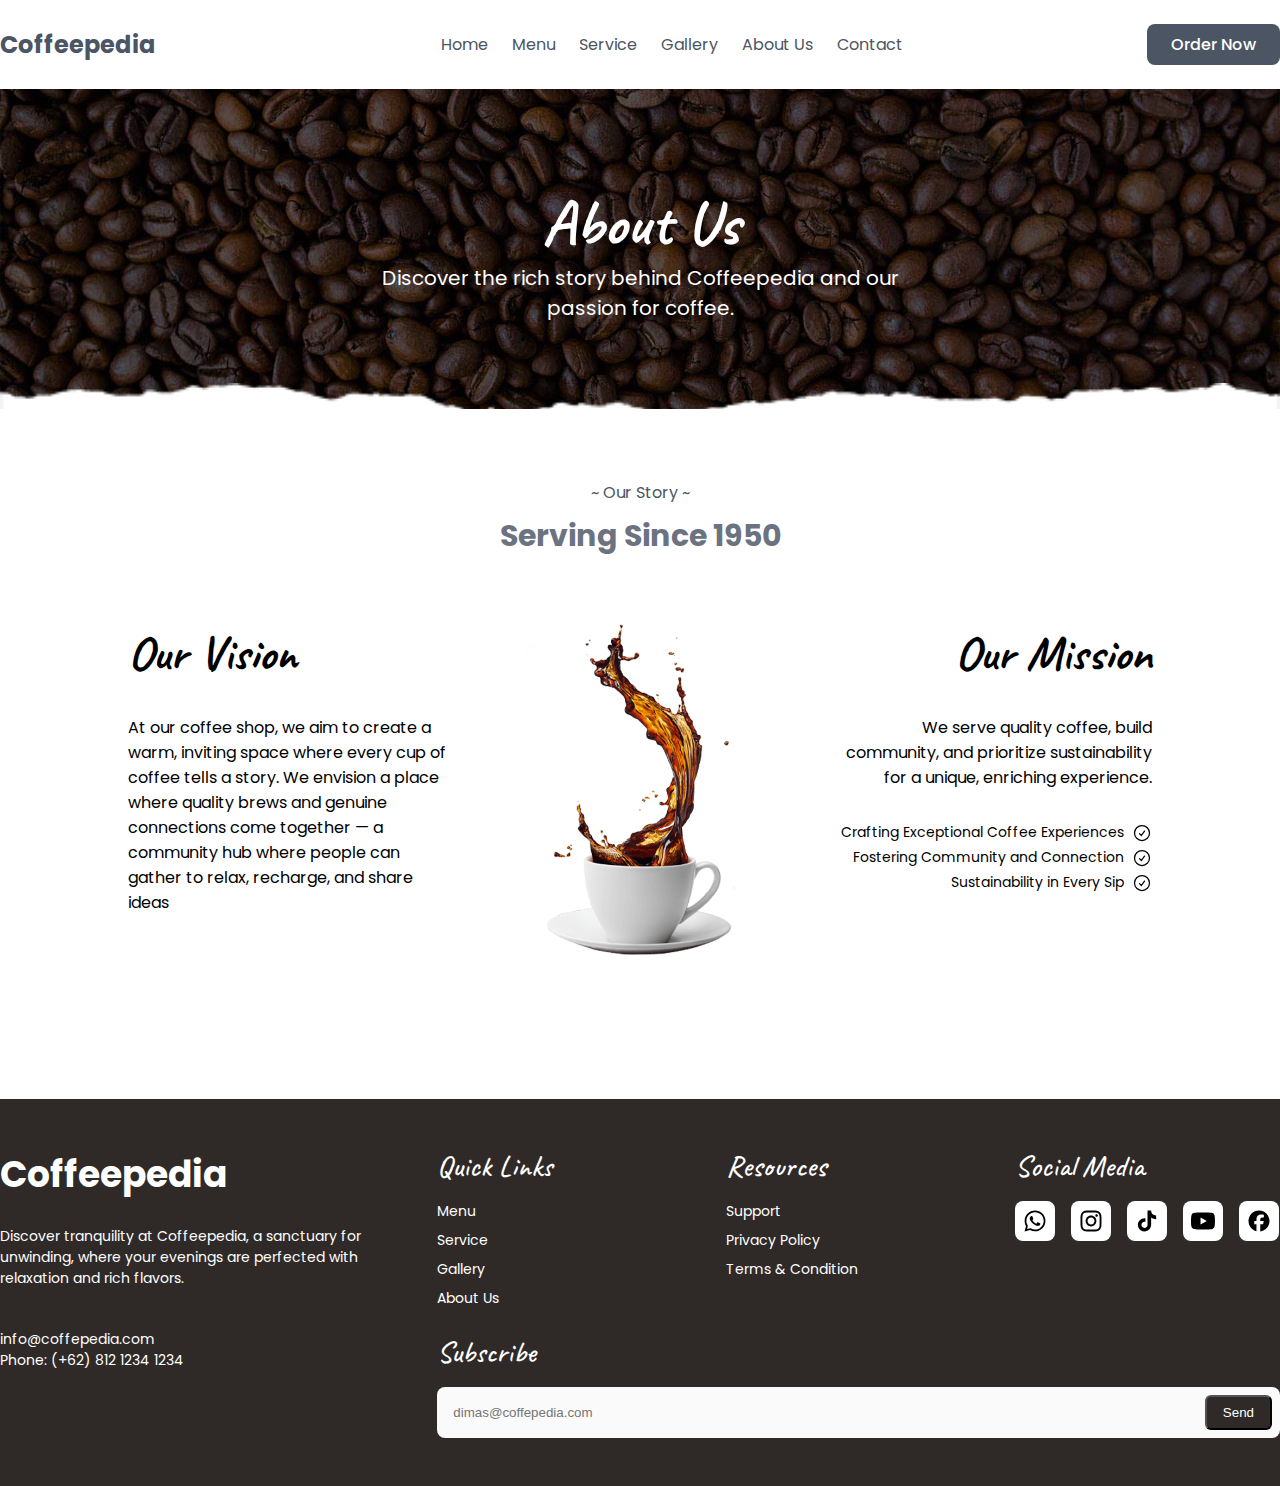
==== about.html @ 711b8a61 "first commit" ====
<!doctype html>
<html lang="en">
<head>
    <meta charset="UTF-8">
    <meta name="viewport" content="width=device-width, user-scalable=no, initial-scale=1.0, maximum-scale=1.0, minimum-scale=1.0">
    <meta http-equiv="X-UA-Compatible" content="ie=edge">
    <title>Coffeepedia - About</title>

    <link rel="preconnect" href="https://fonts.googleapis.com">
    <link rel="preconnect" href="https://fonts.gstatic.com" crossorigin>
    <link href="https://fonts.googleapis.com/css2?family=Poppins:ital,wght@0,100;0,200;0,300;0,400;0,500;0,600;0,700;0,800;0,900;1,100;1,200;1,300;1,400;1,500;1,600;1,700;1,800;1,900&display=swap" rel="stylesheet">

    <link rel="preconnect" href="https://fonts.googleapis.com">
    <link rel="preconnect" href="https://fonts.gstatic.com" crossorigin>
    <link href="https://fonts.googleapis.com/css2?family=Caveat:wght@400..700&display=swap" rel="stylesheet">

    <link rel="stylesheet" href="assets/css/app.css">
</head>
<body class="poppins-regular">

<nav class="navbar">
    <a href="" class="logo">Coffeepedia</a>
    <ul class="nav-links">
        <li><a href="/" class="nav-link">Home</a></li>
        <li><a href="#" class="nav-link">Menu</a></li>
        <li><a href="#" class="nav-link">Service</a></li>
        <li><a href="gallery.html" class="nav-link">Gallery</a></li>
        <li><a href="about.html" class="nav-link">About Us</a></li>
        <li><a href="contact.html" class="nav-link">Contact</a></li>
    </ul>

    <a href="" class="order-btn">Order Now</a>
</nav>

<main class="main-content">
    <section class="section-header">
        <div class="section-header-image-container">
            <img src="assets/images/bg.jpg" alt="Coffee Beans" class="background-image">
            <img src="assets/images/overlay-bottom.png" alt="Overlay" class="overlay-bottom">
        </div>
        <div class="content">
            <h1 class="caveat-semibold">About Us</h1>
            <p>Discover the rich story behind Coffeepedia and our passion for coffee.</p>
        </div>
    </section>

    <section class="about-content-section">
        <div class="about-content-text-center">
            <div class="about-content-story-text">~ Our Story ~</div>
            <div class="about-content-title">Serving Since 1950</div>
        </div>

        <div class="about-content-container">
            <div class="about-content-grid">
                <div class="about-content-vision">
                    <h1 class="about-content-heading">Our Vision</h1>
                    <div class="about-content-description">
                        <p>At our coffee shop, we aim to create a warm, inviting space where every cup of coffee tells a story. We envision a place where quality brews and genuine connections come together — a community hub where people can gather to relax, recharge, and share ideas</p>
                    </div>
                </div>
                <div class="about-content-image">
                    <img src="assets/images/about.png" alt="About" class="about-content-img">
                </div>
                <div class="about-content-mission">
                    <h1 class="about-content-heading">Our Mission</h1>
                    <div class="about-content-mission-description">
                        <p>We serve quality coffee, build community, and prioritize sustainability for a unique, enriching experience.</p>
                    </div>

                    <div class="about-content-list">
                        <ul class="about-content-list-items">
                            <li class="about-content-list-item">
                                <span>Crafting Exceptional Coffee Experiences</span>
                                <svg xmlns="http://www.w3.org/2000/svg" fill="none" viewBox="0 0 24 24" stroke-width="1.5" stroke="currentColor" class="about-content-icon">
                                    <path stroke-linecap="round" stroke-linejoin="round" d="M9 12.75 11.25 15 15 9.75M21 12a9 9 0 1 1-18 0 9 9 0 0 1 18 0Z" />
                                </svg>
                            </li>
                            <li class="about-content-list-item">
                                <span>Fostering Community and Connection</span>
                                <svg xmlns="http://www.w3.org/2000/svg" fill="none" viewBox="0 0 24 24" stroke-width="1.5" stroke="currentColor" class="about-content-icon">
                                    <path stroke-linecap="round" stroke-linejoin="round" d="M9 12.75 11.25 15 15 9.75M21 12a9 9 0 1 1-18 0 9 9 0 0 1 18 0Z" />
                                </svg>
                            </li>
                            <li class="about-content-list-item">
                                <span>Sustainability in Every Sip</span>
                                <svg xmlns="http://www.w3.org/2000/svg" fill="none" viewBox="0 0 24 24" stroke-width="1.5" stroke="currentColor" class="about-content-icon">
                                    <path stroke-linecap="round" stroke-linejoin="round" d="M9 12.75 11.25 15 15 9.75M21 12a9 9 0 1 1-18 0 9 9 0 0 1 18 0Z" />
                                </svg>
                            </li>
                        </ul>
                    </div>
                </div>
            </div>
        </div>
    </section>
</main>

<footer class="footer">
    <div class="footer-container">
        <div class="footer-grid">
            <div class="footer-section-one footer-about">
                <a href="" class="footer-brand">Coffeepedia</a>
                <p class="footer-description">Discover tranquility at Coffeepedia, a sanctuary for unwinding, where your
                    evenings are perfected with relaxation and rich flavors.</p>
                <div class="footer-contact">info@coffepedia.com</div>
                <div>Phone: (+62) 812 1234 1234</div>
            </div>
            <div class="footer-section-two">
                <div class="footer-sub-section">
                    <div class="footer-column">
                        <h2 class="footer-column-title caveat-bold">Quick Links</h2>
                        <ul class="footer-list">
                            <li><a href="#" class="footer-link">Menu</a></li>
                            <li><a href="#" class="footer-link">Service</a></li>
                            <li><a href="#" class="footer-link">Gallery</a></li>
                            <li><a href="#" class="footer-link">About Us</a></li>
                        </ul>
                    </div>
                    <div class="footer-column">
                        <h2 class="footer-column-title caveat-bold">Resources</h2>
                        <ul class="footer-list">
                            <li><a href="#" class="footer-link">Support</a></li>
                            <li><a href="#" class="footer-link">Privacy Policy</a></li>
                            <li><a href="#" class="footer-link">Terms & Condition</a></li>
                        </ul>
                    </div>
                    <div class="footer-column">
                        <h2 class="footer-column-title caveat-bold">Social Media</h2>
                        <div class="footer-social">
                            <div class="footer-social-item">
                                <svg xmlns="http://www.w3.org/2000/svg" class="footer-social-icon" viewBox="0 0 32 32">
                                    <path d="M25.873,6.069c-2.619-2.623-6.103-4.067-9.814-4.069C8.411,2,2.186,8.224,2.184,15.874c-.001,2.446,.638,4.833,1.852,6.936l-1.969,7.19,7.355-1.929c2.026,1.106,4.308,1.688,6.63,1.689h.006c7.647,0,13.872-6.224,13.874-13.874,.001-3.708-1.44-7.193-4.06-9.815h0Zm-9.814,21.347h-.005c-2.069,0-4.099-.557-5.87-1.607l-.421-.25-4.365,1.145,1.165-4.256-.274-.436c-1.154-1.836-1.764-3.958-1.763-6.137,.003-6.358,5.176-11.531,11.537-11.531,3.08,.001,5.975,1.202,8.153,3.382,2.177,2.179,3.376,5.077,3.374,8.158-.003,6.359-5.176,11.532-11.532,11.532h0Zm6.325-8.636c-.347-.174-2.051-1.012-2.369-1.128-.318-.116-.549-.174-.78,.174-.231,.347-.895,1.128-1.098,1.359-.202,.232-.405,.26-.751,.086-.347-.174-1.464-.54-2.788-1.72-1.03-.919-1.726-2.054-1.929-2.402-.202-.347-.021-.535,.152-.707,.156-.156,.347-.405,.52-.607,.174-.202,.231-.347,.347-.578,.116-.232,.058-.434-.029-.607-.087-.174-.78-1.88-1.069-2.574-.281-.676-.567-.584-.78-.595-.202-.01-.433-.012-.665-.012s-.607,.086-.925,.434c-.318,.347-1.213,1.186-1.213,2.892s1.242,3.355,1.416,3.587c.174,.232,2.445,3.733,5.922,5.235,.827,.357,1.473,.571,1.977,.73,.83,.264,1.586,.227,2.183,.138,.666-.1,2.051-.839,2.34-1.649,.289-.81,.289-1.504,.202-1.649s-.318-.232-.665-.405h0Z" fill-rule="evenodd"></path>
                                </svg>
                            </div>
                            <div class="footer-social-item">
                                <svg xmlns="http://www.w3.org/2000/svg" class="footer-social-icon" viewBox="0 0 32 32">
                                    <path d="M10.202,2.098c-1.49,.07-2.507,.308-3.396,.657-.92,.359-1.7,.84-2.477,1.619-.776,.779-1.254,1.56-1.61,2.481-.345,.891-.578,1.909-.644,3.4-.066,1.49-.08,1.97-.073,5.771s.024,4.278,.096,5.772c.071,1.489,.308,2.506,.657,3.396,.359,.92,.84,1.7,1.619,2.477,.779,.776,1.559,1.253,2.483,1.61,.89,.344,1.909,.579,3.399,.644,1.49,.065,1.97,.08,5.771,.073,3.801-.007,4.279-.024,5.773-.095s2.505-.309,3.395-.657c.92-.36,1.701-.84,2.477-1.62s1.254-1.561,1.609-2.483c.345-.89,.579-1.909,.644-3.398,.065-1.494,.081-1.971,.073-5.773s-.024-4.278-.095-5.771-.308-2.507-.657-3.397c-.36-.92-.84-1.7-1.619-2.477s-1.561-1.254-2.483-1.609c-.891-.345-1.909-.58-3.399-.644s-1.97-.081-5.772-.074-4.278,.024-5.771,.096m.164,25.309c-1.365-.059-2.106-.286-2.6-.476-.654-.252-1.12-.557-1.612-1.044s-.795-.955-1.05-1.608c-.192-.494-.423-1.234-.487-2.599-.069-1.475-.084-1.918-.092-5.656s.006-4.18,.071-5.656c.058-1.364,.286-2.106,.476-2.6,.252-.655,.556-1.12,1.044-1.612s.955-.795,1.608-1.05c.493-.193,1.234-.422,2.598-.487,1.476-.07,1.919-.084,5.656-.092,3.737-.008,4.181,.006,5.658,.071,1.364,.059,2.106,.285,2.599,.476,.654,.252,1.12,.555,1.612,1.044s.795,.954,1.051,1.609c.193,.492,.422,1.232,.486,2.597,.07,1.476,.086,1.919,.093,5.656,.007,3.737-.006,4.181-.071,5.656-.06,1.365-.286,2.106-.476,2.601-.252,.654-.556,1.12-1.045,1.612s-.955,.795-1.608,1.05c-.493,.192-1.234,.422-2.597,.487-1.476,.069-1.919,.084-5.657,.092s-4.18-.007-5.656-.071M21.779,8.517c.002,.928,.755,1.679,1.683,1.677s1.679-.755,1.677-1.683c-.002-.928-.755-1.679-1.683-1.677,0,0,0,0,0,0-.928,.002-1.678,.755-1.677,1.683m-12.967,7.496c.008,3.97,3.232,7.182,7.202,7.174s7.183-3.232,7.176-7.202c-.008-3.97-3.233-7.183-7.203-7.175s-7.182,3.233-7.174,7.203m2.522-.005c-.005-2.577,2.08-4.671,4.658-4.676,2.577-.005,4.671,2.08,4.676,4.658,.005,2.577-2.08,4.671-4.658,4.676-2.577,.005-4.671-2.079-4.676-4.656h0"></path>
                                </svg>
                            </div>
                            <div class="footer-social-item">
                                <svg xmlns="http://www.w3.org/2000/svg" class="footer-social-icon" viewBox="0 0 32 32">
                                    <path d="M24.562,7.613c-1.508-.983-2.597-2.557-2.936-4.391-.073-.396-.114-.804-.114-1.221h-4.814l-.008,19.292c-.081,2.16-1.859,3.894-4.039,3.894-.677,0-1.315-.169-1.877-.465-1.288-.678-2.169-2.028-2.169-3.582,0-2.231,1.815-4.047,4.046-4.047,.417,0,.816,.069,1.194,.187v-4.914c-.391-.053-.788-.087-1.194-.087-4.886,0-8.86,3.975-8.86,8.86,0,2.998,1.498,5.65,3.783,7.254,1.439,1.01,3.19,1.606,5.078,1.606,4.886,0,8.86-3.975,8.86-8.86V11.357c1.888,1.355,4.201,2.154,6.697,2.154v-4.814c-1.345,0-2.597-.4-3.647-1.085Z"></path>
                                </svg>
                            </div>
                            <div class="footer-social-item">
                                <svg xmlns="http://www.w3.org/2000/svg" class="footer-social-icon" viewBox="0 0 32 32">
                                    <path d="M31.331,8.248c-.368-1.386-1.452-2.477-2.829-2.848-2.496-.673-12.502-.673-12.502-.673,0,0-10.007,0-12.502,.673-1.377,.37-2.461,1.462-2.829,2.848-.669,2.512-.669,7.752-.669,7.752,0,0,0,5.241,.669,7.752,.368,1.386,1.452,2.477,2.829,2.847,2.496,.673,12.502,.673,12.502,.673,0,0,10.007,0,12.502-.673,1.377-.37,2.461-1.462,2.829-2.847,.669-2.512,.669-7.752,.669-7.752,0,0,0-5.24-.669-7.752ZM12.727,20.758V11.242l8.364,4.758-8.364,4.758Z"></path>
                                </svg>
                            </div>
                            <div class="footer-social-item">
                                <svg xmlns="http://www.w3.org/2000/svg" class="footer-social-icon" viewBox="0 0 32 32">
                                    <path d="M16,2c-7.732,0-14,6.268-14,14,0,6.566,4.52,12.075,10.618,13.588v-9.31h-2.887v-4.278h2.887v-1.843c0-4.765,2.156-6.974,6.835-6.974,.887,0,2.417,.174,3.043,.348v3.878c-.33-.035-.904-.052-1.617-.052-2.296,0-3.183,.87-3.183,3.13v1.513h4.573l-.786,4.278h-3.787v9.619c6.932-.837,12.304-6.74,12.304-13.897,0-7.732-6.268-14-14-14Z"></path>
                                </svg>
                            </div>
                        </div>
                    </div>
                    <div class="footer-column footer-subscribe">
                        <label for="email" class="footer-column-title caveat-bold">Subscribe</label>
                        <form action="/" method="POST">
                            <div class="footer-subscribe-form">
                                <input id="email" type="email" placeholder="dimas@coffepedia.com" class="footer-input"/>
                                <button type="submit" class="footer-submit">Send</button>
                            </div>
                        </form>
                    </div>
                </div>
            </div>
        </div>
    </div>
</footer>

</body>
</html>
---- assets/css/app.css ----
*,
*::before,
*::after {
    box-sizing: border-box;
}

body {
    margin: 0;
    overflow-x: hidden;
}

a {
    text-decoration: none;
}

ul {
    list-style-type: none;
    margin: 0 !important;
}

h1, h2, h3, h4, h5 {
    margin: 0 !important;
}

.poppins-thin {
    font-family: "Poppins", serif;
    font-weight: 100;
    font-style: normal;
}

.poppins-extralight {
    font-family: "Poppins", serif;
    font-weight: 200;
    font-style: normal;
}

.poppins-light {
    font-family: "Poppins", serif;
    font-weight: 300;
    font-style: normal;
}

.poppins-regular {
    font-family: "Poppins", serif;
    font-weight: 400;
    font-style: normal;
}

.poppins-medium {
    font-family: "Poppins", serif;
    font-weight: 500;
    font-style: normal;
}

.poppins-semibold {
    font-family: "Poppins", serif;
    font-weight: 600;
    font-style: normal;
}

.poppins-bold {
    font-family: "Poppins", serif;
    font-weight: 700;
    font-style: normal;
}

.poppins-extrabold {
    font-family: "Poppins", serif;
    font-weight: 800;
    font-style: normal;
}

.poppins-black {
    font-family: "Poppins", serif;
    font-weight: 900;
    font-style: normal;
}

.poppins-thin-italic {
    font-family: "Poppins", serif;
    font-weight: 100;
    font-style: italic;
}

.poppins-extralight-italic {
    font-family: "Poppins", serif;
    font-weight: 200;
    font-style: italic;
}

.poppins-light-italic {
    font-family: "Poppins", serif;
    font-weight: 300;
    font-style: italic;
}

.poppins-regular-italic {
    font-family: "Poppins", serif;
    font-weight: 400;
    font-style: italic;
}

.poppins-medium-italic {
    font-family: "Poppins", serif;
    font-weight: 500;
    font-style: italic;
}

.poppins-semibold-italic {
    font-family: "Poppins", serif;
    font-weight: 600;
    font-style: italic;
}

.poppins-bold-italic {
    font-family: "Poppins", serif;
    font-weight: 700;
    font-style: italic;
}

.poppins-extrabold-italic {
    font-family: "Poppins", serif;
    font-weight: 800;
    font-style: italic;
}

.poppins-black-italic {
    font-family: "Poppins", serif;
    font-weight: 900;
    font-style: italic;
}

.caveat-regular {
    font-family: "Caveat", cursive;
    font-optical-sizing: auto;
    font-weight: 400;
    font-style: normal;
}

.caveat-semibold {
    font-family: "Caveat", cursive;
    font-optical-sizing: auto;
    font-weight: 600;
    font-style: normal;
}

.caveat-bold {
    font-family: "Caveat", cursive;
    font-optical-sizing: auto;
    font-weight: 700;
    font-style: normal;
}

.navbar {
    display: flex;
    justify-content: space-between;
    align-items: center;
    max-width: 80rem;
    margin: 0 auto;
    padding: 1.5rem 0;
    overflow-x: hidden;
}

.logo {
    font-weight: bold;
    font-size: 1.5rem;
    color: #4b5563;
}

.nav-links {
    display: flex;
    align-items: center;
    gap: 1.5rem;
}

.nav-link {
    text-decoration: none;
    color: #4b5563;
    transition: color 0.3s ease, text-decoration 0.3s ease;
}

.nav-link:hover {
    text-decoration: underline;
    text-underline-offset: 0.25rem;
    color: #1f2937;
}

.order-btn {
    padding: 0.5rem 1.5rem;
    background-color: #4b5563;
    color: white;
    font-weight: 500;
    border-radius: 0.5rem;
    text-decoration: none;
    transition: background-color 0.3s ease;
}

.order-btn:hover {
    background-color: #374151;
}

.main-content {
    min-height: 100vh;
}

.content-container {
    max-width: 32rem;
    margin-left: auto;
    margin-right: auto;
    padding-top: 3rem;
    padding-bottom: 2rem;
    text-align: center;
}

.title {
    line-height: 1;
    font-weight: bold;
    font-size: 3.75rem;
    color: #4b5563;
    font-family: 'Caveat', cursive;
}

.description {
    margin-top: 2rem;
}

.cta-container {
    display: flex;
    align-items: center;
    justify-content: center;
}

.cta-button {
    display: inline-flex;
    align-items: center;
    padding: 0.75rem 3rem;
    border: 1px solid #4b5563;
    color: #4b5563;
    font-size: 1.125rem;
    border-top-right-radius: 1.5rem;
    border-bottom-left-radius: 1.5rem;
    text-decoration: none;
    transition: background-color 0.3s ease, color 0.3s ease;
}

.cta-button:hover {
    background-color: #374151;
    color: white;
}

.image-container {
    max-width: 84rem;
    margin-left: auto;
    margin-right: auto;
    padding-top: 3rem;
}

#coffee-video {
    width: 100%;
    height: 28rem;
    object-fit: cover;
    object-position: center;
    border-top-left-radius: 3rem;
    border-bottom-right-radius: 3rem;
}

.footer {
    background-color: #2f2a28;
    color: white;
    font-size: 0.875rem;
    margin-top: 5rem;
    padding-top: 3rem;
    padding-bottom: 3rem;

}

.footer-container {
    max-width: 80rem;
    margin-left: auto;
    margin-right: auto;
}

.footer-grid {
    display: grid;
    grid-template-columns: repeat(12, 1fr);
    gap: 2rem;
}

.footer-section-one {
    grid-column: span 4;
}

.footer-about {
    padding-right: 1rem;
}

.footer-brand {
    font-weight: bold;
    font-size: 2.25rem;
    text-decoration: none;
    color: white;
}

.footer-description {
    margin-top: 1.5rem;
}

.footer-contact {
    margin-top: 2.5rem;
}

.footer-section-two {
    grid-column: span 8;
}

.footer-sub-section {
    display: grid;
    grid-template-columns: repeat(3, 1fr);
    gap: 1.5rem;
}

.footer-column {
    grid-column: span 1;
}

.footer-column-title {
    font-weight: 500;
    font-size: 1.875rem;
    margin-bottom: 1rem !important;
}

.footer-list {
    list-style: none;
    padding: 0;
    display: flex;
    flex-direction: column;
    gap: 0.5rem;
}

.footer-link {
    text-decoration: none;
    color: inherit;
    transition: color 0.2s;
}

.footer-link:hover {
    text-decoration: underline;
    text-underline-offset: 0.2em;
}

.footer-social {
    display: flex;
    gap: 1rem;
}

.footer-social-item {
    background-color: white;
    color: #2f2a28;
    padding: 0.5rem;
    border-radius: 0.5rem;
    display: flex;
    align-items: center;
}

.footer-social-icon {
    width: 24px;
    height: 24px;
}

.footer-subscribe {
    grid-column: span 3;
}

.footer-subscribe-form {
    display: flex;
    align-items: center;
    background-color: #fafafa;
    padding: 0.5rem;
    margin-top: 1rem;
    border-radius: 0.5rem;
    width: 100%;
}

.footer-input {
    padding: 0.5rem;
    background-color: #fafafa;
    color: #2f2a28;
    border: none;
    width: 100%;
    margin-right: 1rem;
    border-radius: 0.375rem;
}

.footer-submit {
    padding: 0.5rem 1rem;
    background-color: #2f2a28;
    color: white;
    border-radius: 0.375rem;
    cursor: pointer;
}

.footer-submit:hover {
    background-color: #1d1b18;
}

.section-header {
    position: relative;
}

.overlay-bottom {
    position: absolute;
    bottom: 0;
    left: 0;
    width: 100%;
    height: 10%;
}

.section-header-image-container {
    position: relative;
}

.section-header .background-image {
    height: 320px;
    width: 100%;
    object-fit: cover;
    object-position: center;
    filter: brightness(.35);
}

.section-header .content {
    position: absolute;
    top: 50%;
    left: 50%;
    transform: translate(-50%, -50%);
    text-align: center;
    color: white;
    padding: 20px;
    z-index: 1;
}

.section-header h1 {
    font-size: 4rem;
    font-weight: bold;
    margin-bottom: 20px;
}

.section-header p {
    font-size: 1.25rem;
    max-width: 600px;
    margin: 0 auto;
}

.about-content-section {
    max-width: 64rem;
    padding-top: 4rem;
    padding-bottom: 4rem;
    margin: 0 auto;
}

.about-content-text-center {
    text-align: center;
}

.about-content-story-text {
    color: #4b5563;
}

.about-content-title {
    color: #6b7280;
    font-size: 1.875rem;
    font-weight: bold;
    margin-top: 0.5rem;
}

.about-content-container {
    margin-top: 4rem;
    margin-left: auto;
    margin-right: auto;
    max-width: 72rem;
}

.about-content-grid {
    display: grid;
    grid-template-columns: repeat(3, 1fr);
    gap: 1.5rem;
}

.about-content-vision,
.about-content-mission {
    display: flex;
    flex-direction: column;
}

.about-content-vision {
    text-align: left;
}

.about-content-mission {
    text-align: right;
}

.about-content-heading {
    font-weight: bold;
    font-family: "Caveat", sans-serif;
    font-size: 3rem;
}

.about-content-description,
.about-content-mission-description {
    margin-top: 1rem;
}

.about-content-img {
    width: 100%;
    height: 100%;
}

.about-content-list {
    margin-top: 1rem;
    font-size: 0.875rem;
}

.about-content-list-items {
    list-style: none;
    padding-left: 0;
}

.about-content-list-item {
    display: flex;
    align-items: center;
    justify-content: flex-end;
    gap: 0.5rem;
    margin-bottom: 0.25rem;
}

.about-content-icon {
    width: 1.25rem;
    height: 1.25rem;
    stroke-width: 1.5;
    stroke: currentColor;
}


.contact-section {
    padding: 4rem 0;
}

.contact-info-grid {
    display: grid;
    max-width: 80rem;
    margin: 0 auto;
    grid-template-columns: repeat(3, 1fr);
    gap: 1rem;
    text-align: center;
}

.contact-info {
    display: flex;
    flex-direction: column;
    align-items: center;
    gap: 1rem;
}

.icon-box {
    background-color: #f3f4f6;
    padding: 1rem;
    border-radius: 0.5rem;
}

.size-10 {
    width: 2.5rem;
    height: 2.5rem;
}

.contact-text {
    font-weight: bold;
}

.contact-form-grid {
    display: grid;
    grid-template-columns: 1fr 1fr;
    gap: 2rem;
    margin-top: 4rem;
    max-width: 80rem;
    margin-left: auto;
    margin-right: auto;
}

.form-group {
    margin-bottom: 1rem;
    width: auto;
}

.form-input {
    width: 100%;
    padding: 0.75rem 1rem;
    background-color: #f9fafb;
    border: 1px solid #d1d5db;
    border-radius: 0.5rem;
    font-size: 1rem;
}

.contact-submit-button {
    padding: 1rem 1.5rem;
    background-color: #4b4f53;
    color: white;
    width: 100%;
    border-radius: 0.5rem;
    font-size: 1rem;
    cursor: pointer;
    border: none;
}

.contact-submit-button:hover {
    background-color: #333;
}


.gallery-content-text-center {
    text-align: center;
}

.gallery-content-story-text {
    color: #4b5563;
}
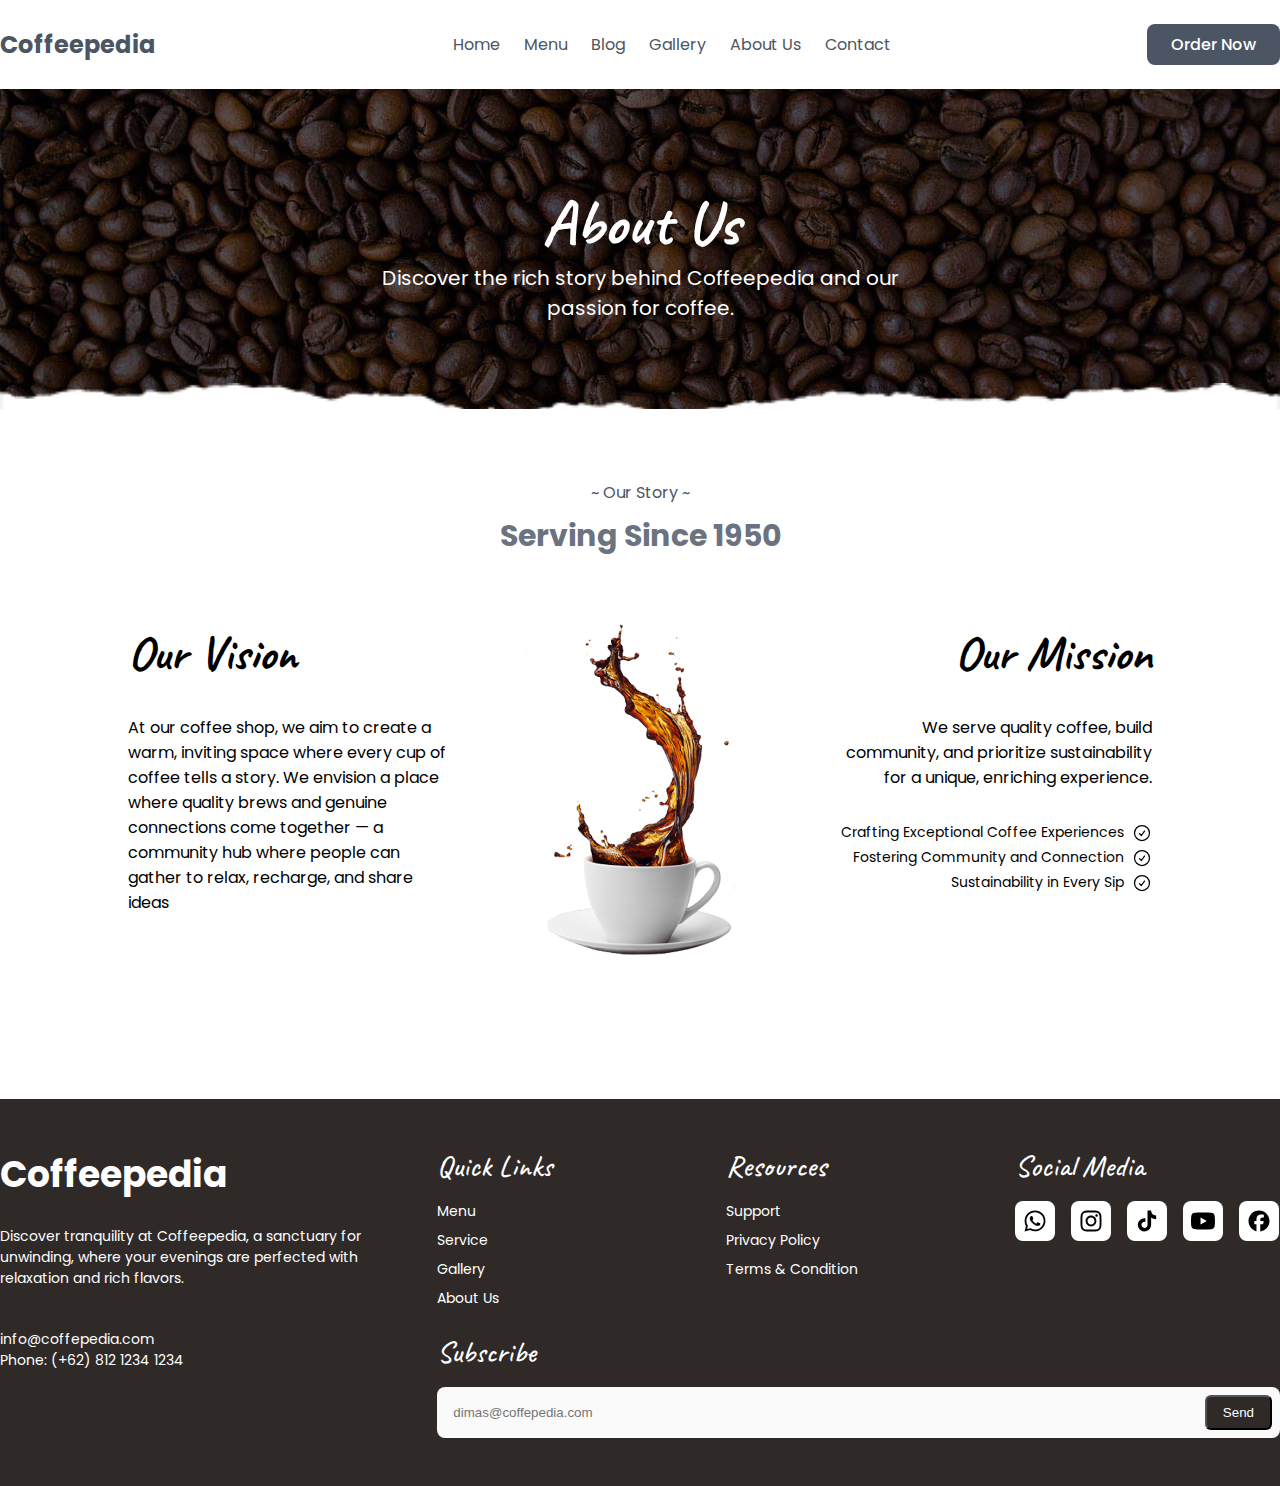
==== commit 6aa9cf89: "wip" ====
--- a/about.html
+++ b/about.html
@@ -22,14 +22,14 @@
     <a href="" class="logo">Coffeepedia</a>
     <ul class="nav-links">
         <li><a href="/" class="nav-link">Home</a></li>
-        <li><a href="#" class="nav-link">Menu</a></li>
-        <li><a href="#" class="nav-link">Service</a></li>
+        <li><a href="menu.html" class="nav-link">Menu</a></li>
+        <li><a href="blog.html" class="nav-link">Blog</a></li>
         <li><a href="gallery.html" class="nav-link">Gallery</a></li>
         <li><a href="about.html" class="nav-link">About Us</a></li>
         <li><a href="contact.html" class="nav-link">Contact</a></li>
     </ul>
 
-    <a href="" class="order-btn">Order Now</a>
+    <a href="https://api.whatsapp.com/send/?phone=6285714037343&text=Halo%20aku%20mau%20reservasi&type=phone_number&app_absent=0" class="order-btn">Order Now</a>
 </nav>
 
 <main class="main-content">
@@ -54,18 +54,18 @@
             <div class="about-content-grid">
                 <div class="about-content-vision">
                     <h1 class="about-content-heading">Our Vision</h1>
-                    <div class="about-content-description">
+                    <article class="about-content-description">
                         <p>At our coffee shop, we aim to create a warm, inviting space where every cup of coffee tells a story. We envision a place where quality brews and genuine connections come together — a community hub where people can gather to relax, recharge, and share ideas</p>
-                    </div>
+                    </article>
                 </div>
                 <div class="about-content-image">
                     <img src="assets/images/about.png" alt="About" class="about-content-img">
                 </div>
                 <div class="about-content-mission">
                     <h1 class="about-content-heading">Our Mission</h1>
-                    <div class="about-content-mission-description">
+                    <article class="about-content-mission-description">
                         <p>We serve quality coffee, build community, and prioritize sustainability for a unique, enriching experience.</p>
-                    </div>
+                    </article>
 
                     <div class="about-content-list">
                         <ul class="about-content-list-items">
--- a/assets/css/app.css
+++ b/assets/css/app.css
@@ -624,6 +624,151 @@
     color: #4b5563;
 }
 
-
-
-
+.gallery-section {
+    padding: 4rem 0;
+    margin: 0 auto;
+    max-width: 80rem;
+}
+
+.video-grid {
+    display: grid;
+    grid-template-columns: repeat(2, 1fr);
+    gap: 2rem;
+    margin-top: 3rem;
+}
+
+.video-iframe {
+    width: 100%;
+    height: 20rem;
+    border: none;
+}
+
+
+.menu-section {
+    padding: 4rem 0;
+    margin: 0 auto;
+    max-width: 80rem;
+}
+
+.coffee-category-table {
+    border-collapse: collapse;
+    width: 80%;
+    margin: 2rem auto;
+}
+
+.coffee-category-table th, .coffee-category-table td {
+    border: 1px solid #ddd;
+    padding: 12px;
+    text-align: left;
+}
+
+.coffee-category-table th {
+    background-color: #6f4e37;
+    color: #fff;
+}
+
+.coffee-category-table tr:nth-child(even) {
+    background-color: #f9f9f9;
+}
+
+.coffee-category-table tr:hover {
+    background-color: #ddd;
+}
+
+.menu-grid {
+    display: grid;
+    grid-template-columns: repeat(3, 1fr);
+    gap: 2rem;
+}
+
+.menu-item {
+    background-color: #fff;
+    border-radius: 8px;
+    box-shadow: 0 4px 8px rgba(0, 0, 0, 0.1);
+    text-align: center;
+    padding: 15px;
+    transition: transform 0.3s;
+}
+
+.menu-item:hover {
+    transform: translateY(-5px);
+}
+
+.menu-item img {
+    border-radius: 8px 8px 0 0;
+    object-fit: cover;
+    object-position: center;
+    width: 100%;
+    height: 20rem;
+}
+
+.menu-item h2 {
+    color: #6f4e37;
+    margin-top: 1rem!important;
+    font-size: 1.2em;
+}
+
+.menu-item div {
+    font-size: 1em;
+    color: #555;
+}
+
+.menu-content-text-center {
+    margin-top: 6rem;
+    text-align: center;
+}
+
+.menu-content-story-text {
+    color: #4b5563;
+}
+
+.blog-section {
+    margin: 0 auto;
+    max-width: 80rem;
+}
+
+.blog-grid {
+    display: grid;
+    grid-template-columns: repeat(4, 1fr);
+    gap: 1.5rem;
+    margin-top: 6rem;
+}
+
+.blog-item {
+    background-color: #fff;
+    border-radius: 8px;
+    box-shadow: 0 4px 8px rgba(0, 0, 0, 0.1);
+    overflow: hidden;
+    text-align: left;
+    transition: transform 0.3s ease;
+}
+
+.blog-item img {
+    width: 100%;
+    height: 200px;
+    object-fit: cover;
+}
+
+.blog-item:hover {
+    transform: scale(1.05);
+}
+
+.blog-content {
+    padding: 20px;
+}
+
+.blog-content h3 {
+    font-size: 1.4em;
+    color: #333;
+    margin-bottom: 10px;
+}
+
+.blog-content p {
+    font-size: .9em;
+    color: #666;
+    line-height: 1.6;
+}
+
+
+
+
